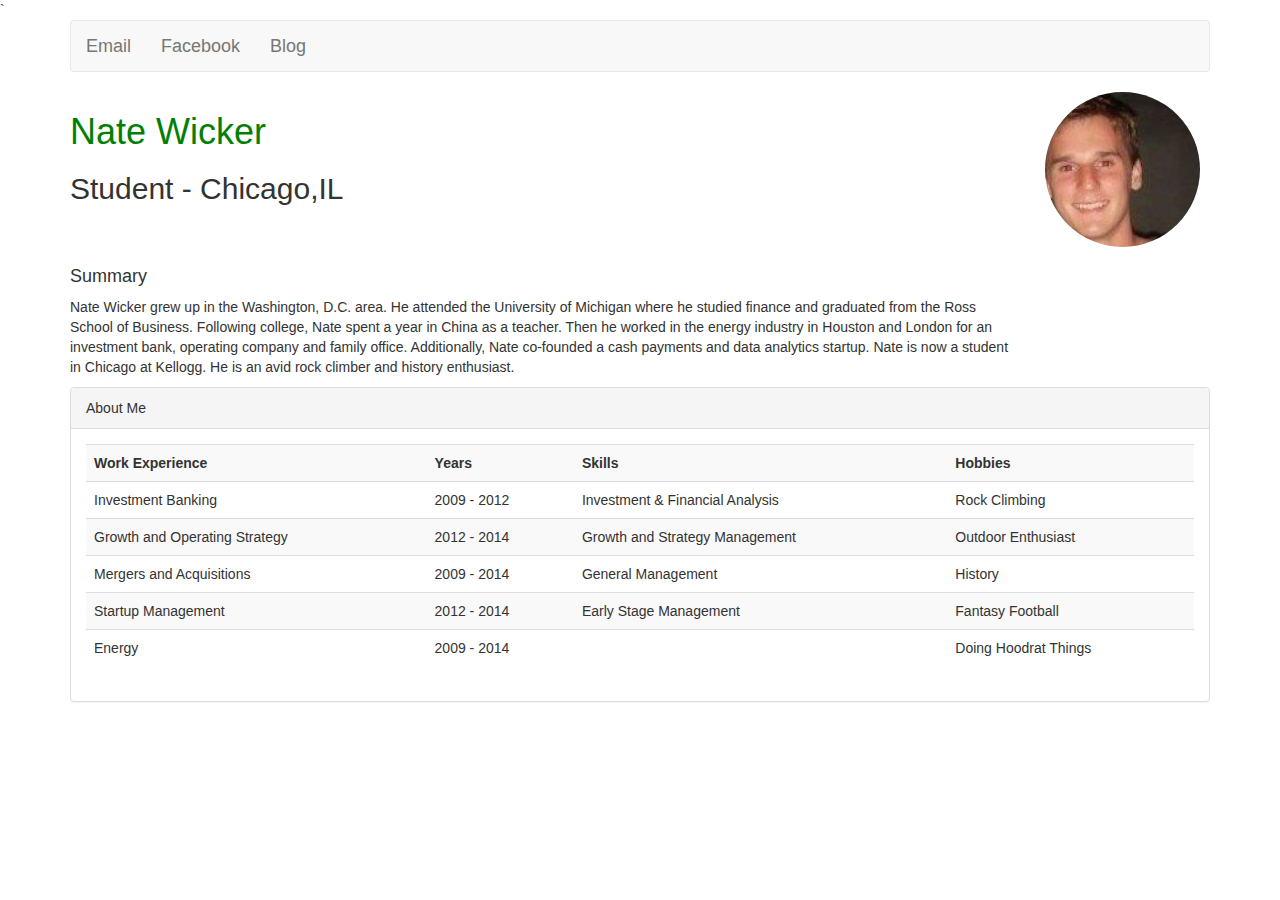
==== index.html @ bd98071f "HW3 #2" ====
<!DOCTYPE html>`
<html>
<head>
  <title>Nate Wicker, Profile</title>
  <meta charset="UTF-8">
  <link rel="stylesheet" href="https://maxcdn.bootstrapcdn.com/bootstrap/3.3.2/css/bootstrap.min.css">
  
</head>

<body>
  <div class="container">
  
  <style type= "text/css">
  h1 { color: green }
  .element { color: orange }  
  </style>    
<!-- Nav Bar Start-->
<nav class="navbar navbar-default">
  
    
    <div class="navbar-header">
      <button type="button" class="navbar-toggle collapsed" data-toggle="collapse" data-target="#bs-example-navbar-collapse-1">
        <span class="sr-only">Toggle navigation</span>
        <span class="icon-bar"></span>
        <span class="icon-bar"></span>
        <span class="icon-bar"></span>
      </button>
      <a class="navbar-brand" href="mailto:n-wicker@kellogg.northwestern.edu">Email</a>
      <a class="navbar-brand" href="http://facebook.com/nathanwicker">Facebook</a>
      <a class="navbar-brand" href="http://nwicker.github.io/Blog.html">Blog</a>  
      
    </div>
        
</nav>



   <div class="row">  
  
    <div class ="col-md-10">

      <h1>Nate Wicker</h1>
      <h2>Student - Chicago,IL </h2>
      
    </div>

    <div class ="col-md-2">
    <p>
      <img src="Nate.jpg" class="img-circle">
    </p>
    
    </div>
  </div>

          
    <section>
      <div class="row">  
      <div class = "col-md-10">

        <h4>Summary</h4>
    
        <p>        
          Nate Wicker grew up in the Washington, D.C. area. He attended the University of Michigan where he studied finance and graduated from the Ross School of Business.  Following college, Nate spent a year in China as a teacher.  Then he worked in the energy industry in Houston and London for an investment bank, operating company and family office.  Additionally, Nate co-founded a cash payments and data analytics startup.  Nate is now a student in Chicago at Kellogg.  He is an avid rock climber and history enthusiast. 
        </p>
        </div>
        </div>
    
    </section>
    
    <section>
    <div class="panel panel-default">
  <!-- Default panel contents -->
  <div class="panel-heading">About Me</div>
  <div class="panel-body">
  
  
    <table class="table table-striped">
      <th>Work Experience</th>
      <th>Years</th>
      <th>Skills</th>
      <th>Hobbies</th>
        <tr>
          <td>Investment Banking</td>
          <td>2009 - 2012</td>
          <td>Investment & Financial Analysis</td>
          <td>Rock Climbing</td>
        </tr>
        <tr>
          <td>Growth and Operating Strategy</td>
          <td>2012 - 2014</td>
          <td>Growth and Strategy Management</td>
          <td>Outdoor Enthusiast</td>
        </tr>
        <tr>
          <td>Mergers and Acquisitions</td>
          <td>2009 - 2014</td>
          <td>General Management</td>
          <td>History</td>
        </tr>
        <tr>
          <td>Startup Management</td>
          <td>2012 - 2014</td>
          <td>Early Stage Management</td>
          <td>Fantasy Football</td>
        </tr>
        <tr>
          <td>Energy</td>
          <td>2009 - 2014</td> 
          <td></td>
          <td>Doing Hoodrat Things</td>
        </tr>
      
    </table>
    </section>

    
      </div>    
    
  </div>
</body>
</html>
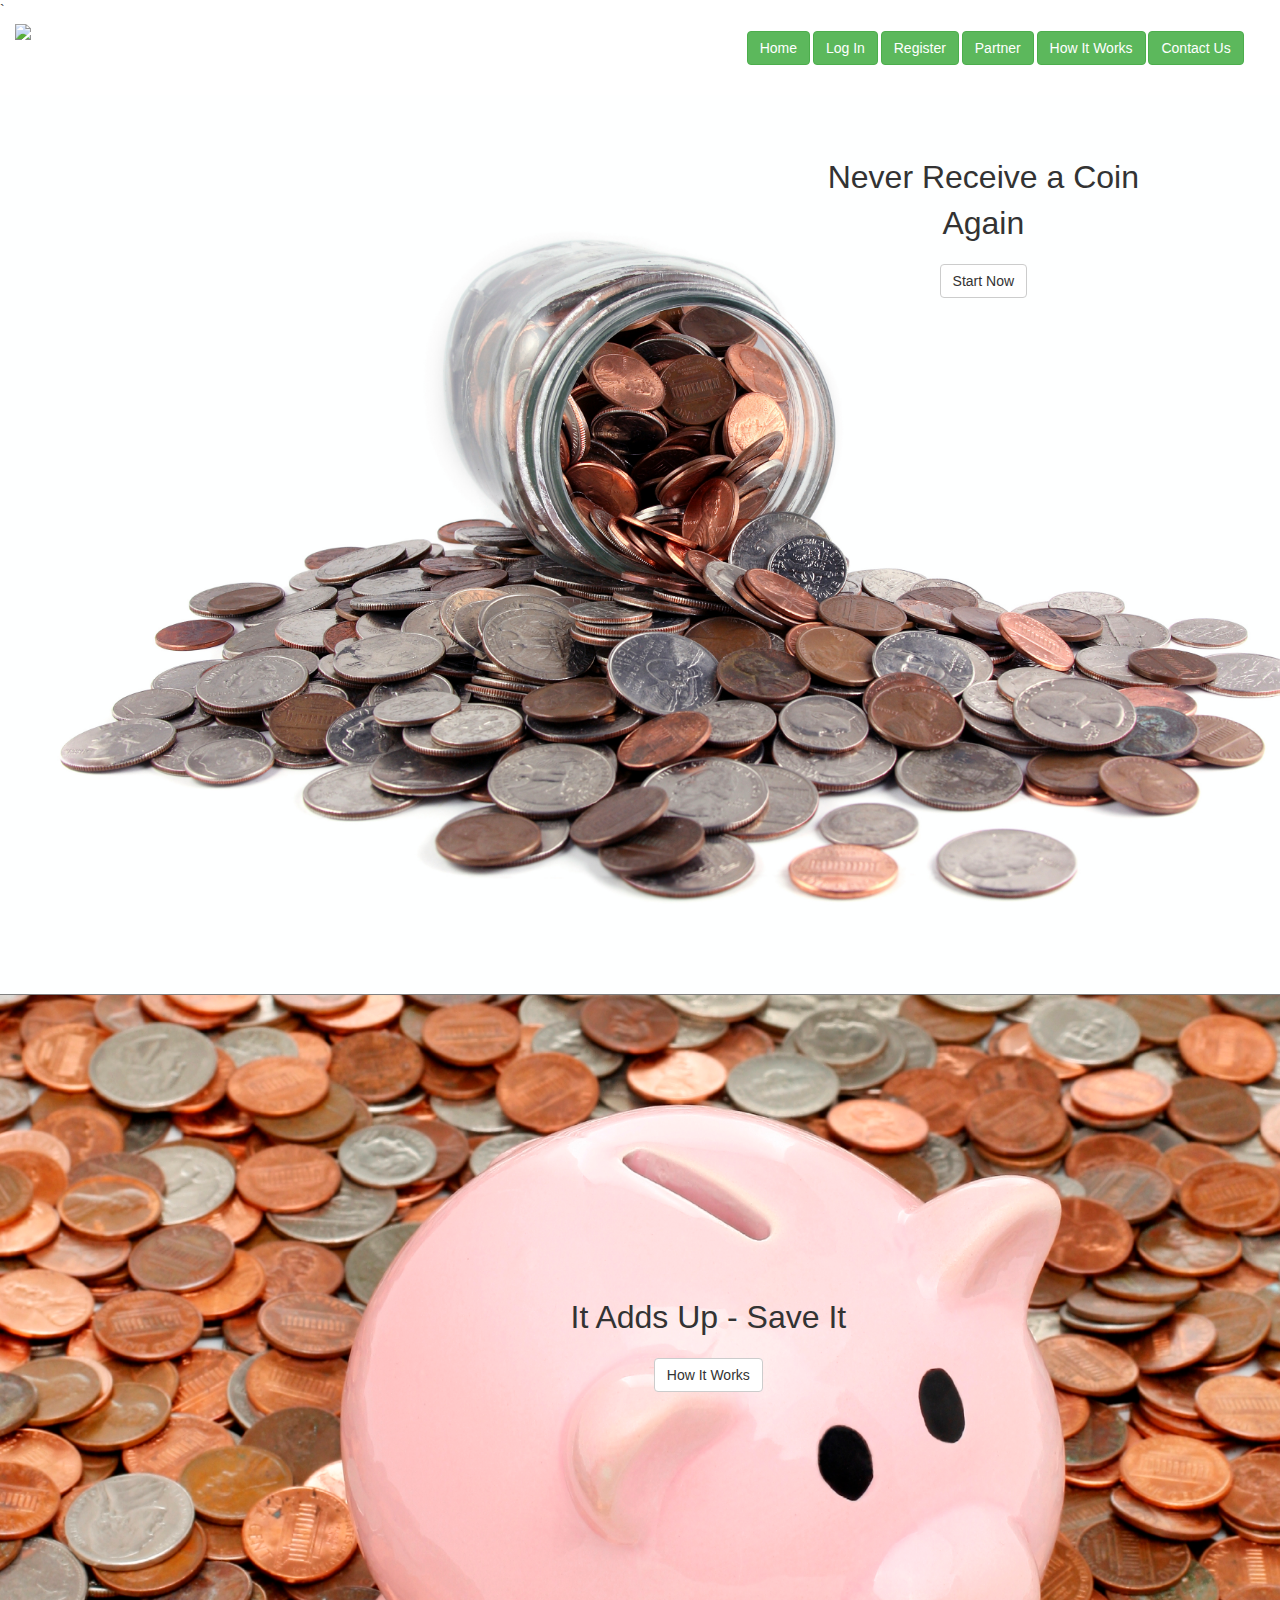
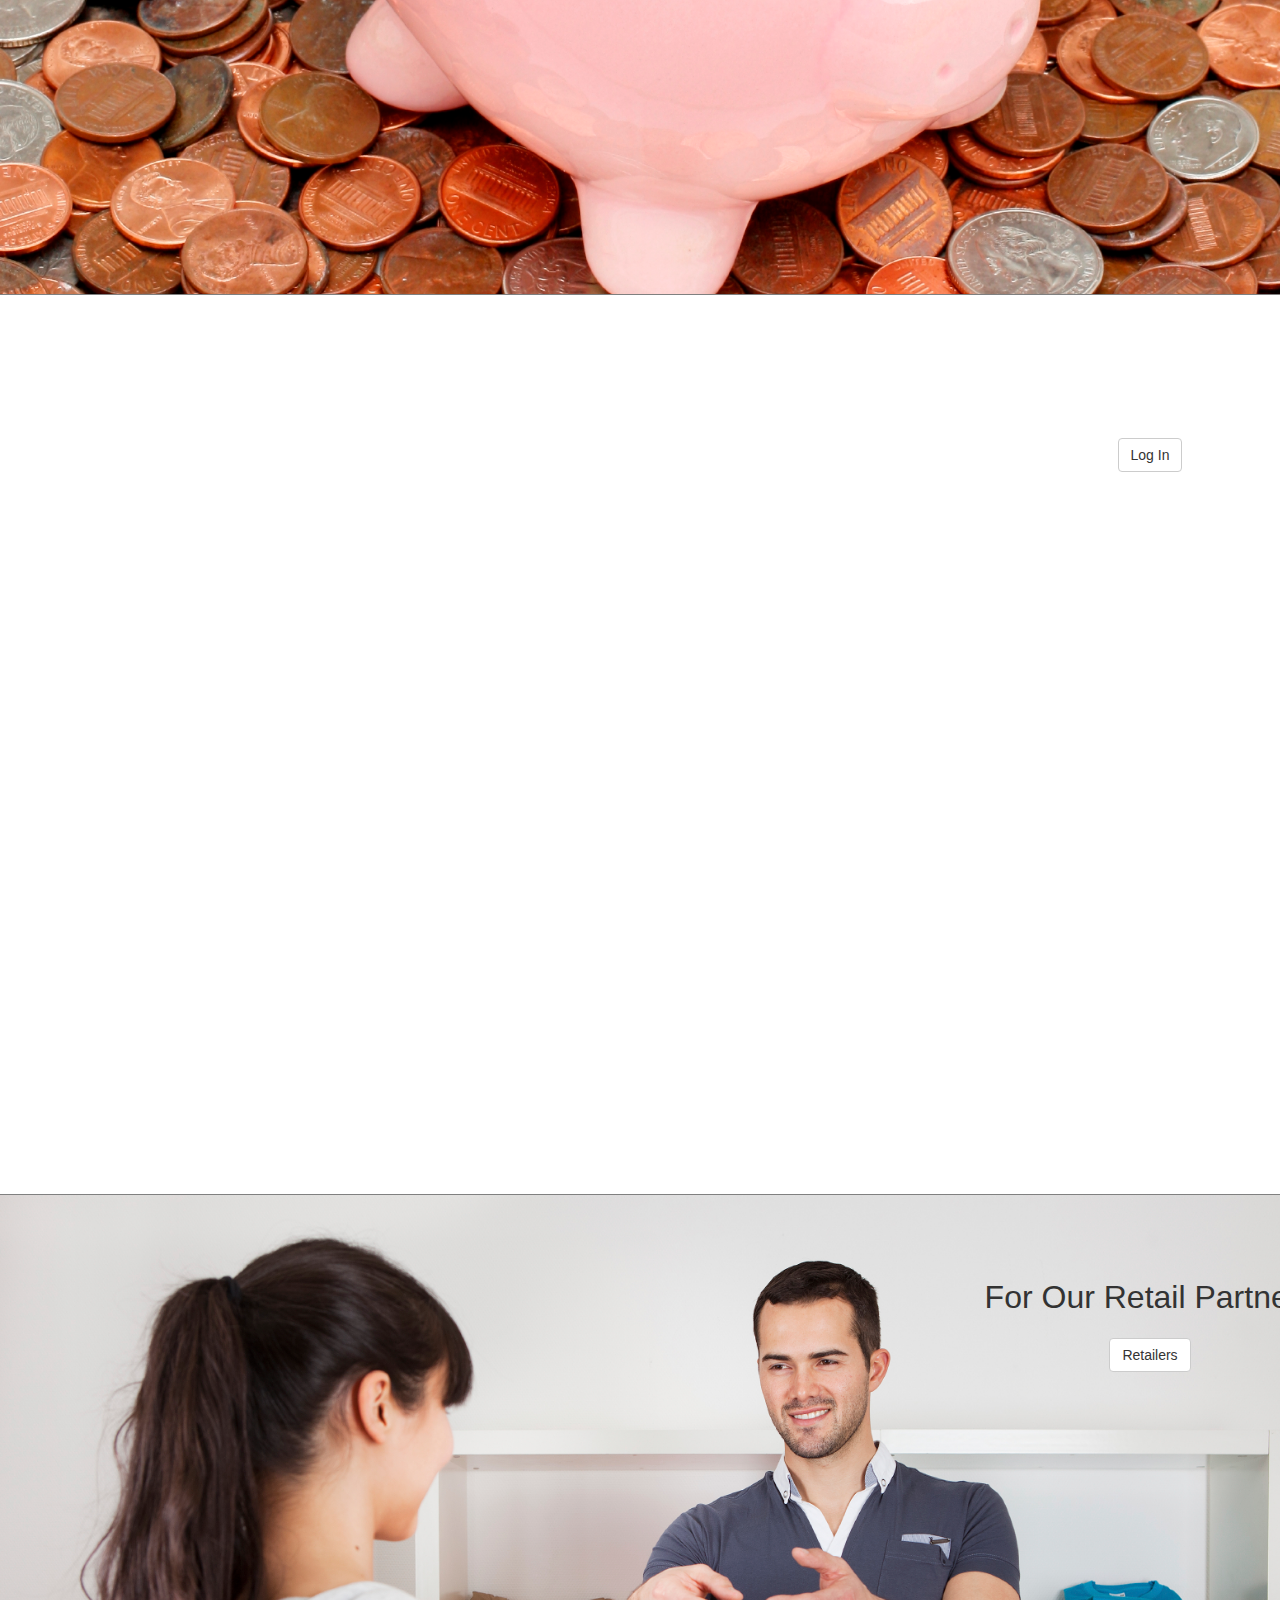
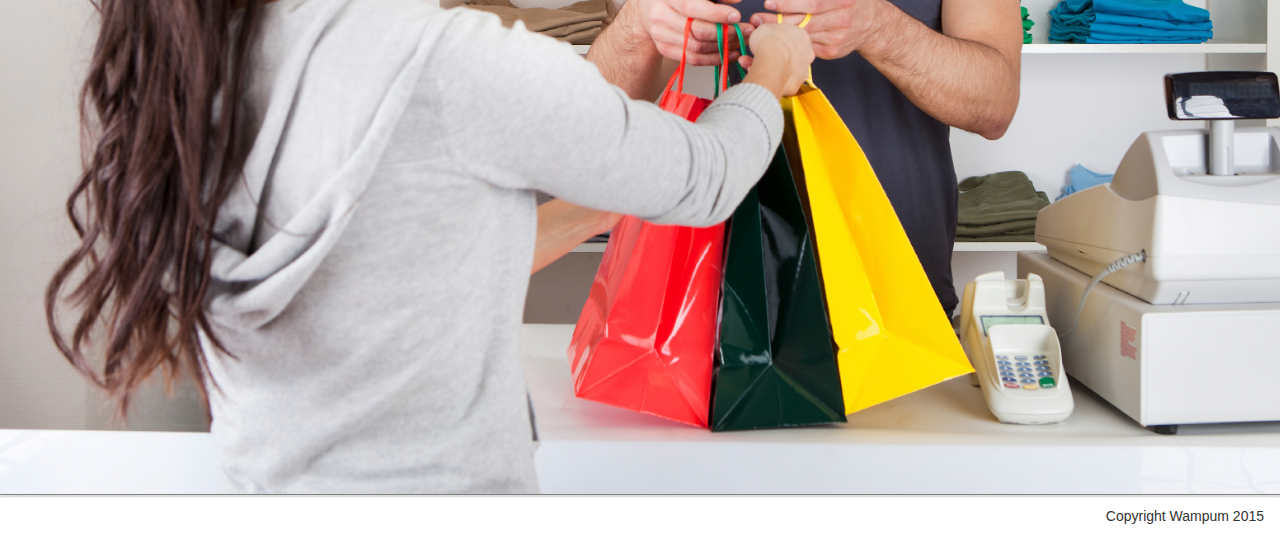
==== commit 6048e27c: "Final Project Update #2" ====
--- a/index.html
+++ b/index.html
@@ -1,20 +1,69 @@
 <!DOCTYPE html>`
+
 <html>
+
 <head>
-  <title>Nate Wicker, Profile</title>
+  
+  <title>WAMPUM</title>
   <meta charset="UTF-8">
+  <link rel="stylesheet" href="index.css">
   <link rel="stylesheet" href="https://maxcdn.bootstrapcdn.com/bootstrap/3.3.2/css/bootstrap.min.css">
+  
   
 </head>
 
 <body>
-  <div class="container">
+
+
+    <section>
+
+    <div class="container-fluid">
+    
+    <div id="wampum">
+    
+      <div class="row">  
   
-  <style type= "text/css">
-  h1 { color: green }
-  .element { color: orange }  
-  </style>    
-<!-- Nav Bar Start-->
+        <div class="col-md-7">
+      
+          <img src="wampum.jpg">
+        
+        </div>
+
+      <p class="text-center">
+        
+        <div class="btn-group" role="group">
+    
+     
+          <center>
+
+              <button class="btn btn-success" href="http://nwicker.github.io/.html">Home</button>   
+       
+              <button class="btn btn-success" href="http://nwicker.github.io/Updating.html">Log In</button>
+      
+              <button class="btn btn-success" href="http://nwicker.github.io/Updating.html">Register</button>
+
+              <button class="btn btn-success" href="http://nwicker.github.io/Updating.html">Partner</button>
+
+              <button class="btn btn-success" href="http://nwicker.github.io/Updating.html">How It Works</button>
+
+              <button class="btn btn-success" href="http://nwicker.github.io/ContactUs.html">Contact Us</button>
+
+          </center>
+        
+        </div>
+      </p>
+      </div>
+      </div>
+      </div>
+  
+    </section>
+
+
+<!-- 
+  <div class="container-fluid">
+  
+  
+Nav Bar Start
 <nav class="navbar navbar-default">
   
     
@@ -25,93 +74,105 @@
         <span class="icon-bar"></span>
         <span class="icon-bar"></span>
       </button>
-      <a class="navbar-brand" href="mailto:n-wicker@kellogg.northwestern.edu">Email</a>
-      <a class="navbar-brand" href="http://facebook.com/nathanwicker">Facebook</a>
-      <a class="navbar-brand" href="http://nwicker.github.io/Blog.html">Blog</a>  
-      
-    </div>
+     </div> 
+       <ul class="nav navbar-nav navbar-right"> 
+        <li><a href="mailto:n-wicker@kellogg.northwestern.edu">Log In</a></li>
+        <li><a href="http://facebook.com/nathanwicker">Support</a></li>
+        <li><a href="http://nwicker.github.io/Blog.html">About US</a></li>
+      </ul>
+    
         
 </nav>
+</div>
+-->
 
+<Section>
 
+<jumbotron>
+<div id="coinjar">
+<div class="container-fluid">
+<div class="row">
+<div class="col-md-10 text-center">
+<div id="never">
 
-   <div class="row">  
+<p>Never Receive a Coin Again</p>
+
+<div class="col-md-12 text-center">
+<button class="btn btn-default" href="http://nwicker.github.io/Updating.html">Start Now</button>
+</div>
+</div>
+</div>
+</div>
+</div>
+</div>
+</jumbotron>
+</Section>
+
+<Section>
+
+<jumbotron>
+<div id="piggy">
+<div class="container-fluid">
+<div class="row">
+<div class="col-md-10 text-center">
+<div id="save">
+<p>It Adds Up - Save It</p>
+<button class="btn btn-default" href="http://nwicker.github.io/Updating.html">How It Works</button>
+</div>
+</div>
+</div>
+</div>
+</div>
+</jumbotron>
+</Section>
+
+<Section>
+
+<jumbotron>
+<div id="pocket">
+<div class="container-fluid">
+<div class="row">
+<div class="col-md-12 text-center">
+<div id="member">
+<p>Already A Member?</p>
+<button class="btn btn-default" href="http://nwicker.github.io/Updating.html">Log In</button>
+</div>
+</div>
+</div>
+</div>
+</div>
+</jumbotron>
+</Section>
+
+<Section>
+
+<jumbotron>
+<div id="retailers">
+<div class="container-fluid">
+<div class="row">
+<div class="col-md-12 text-center">
+<div id="partners">
+<p>For Our Retail Partners</p>
+<button class="btn btn-default" href="http://nwicker.github.io/Updating.html">Retailers</button>
+</div>
+</div>
+</div>
+</div>
+</div>
+</jumbotron>
+</Section>
+
+   
   
-    <div class ="col-md-10">
+    <section>
 
-      <h1>Nate Wicker</h1>
-      <h2>Student - Chicago,IL </h2>
-      
-    </div>
+    <div class="panel panel-default">
+  <div id="copyright">
+  <div class="panel-heading">Copyright Wampum 2015</div>
+</div>
+</div>
+</section>
 
-    <div class ="col-md-2">
-    <p>
-      <img src="Nate.jpg" class="img-circle">
-    </p>
-    
-    </div>
-  </div>
-
-          
-    <section>
-      <div class="row">  
-      <div class = "col-md-10">
-
-        <h4>Summary</h4>
-    
-        <p>        
-          Nate Wicker grew up in the Washington, D.C. area. He attended the University of Michigan where he studied finance and graduated from the Ross School of Business.  Following college, Nate spent a year in China as a teacher.  Then he worked in the energy industry in Houston and London for an investment bank, operating company and family office.  Additionally, Nate co-founded a cash payments and data analytics startup.  Nate is now a student in Chicago at Kellogg.  He is an avid rock climber and history enthusiast. 
-        </p>
-        </div>
-        </div>
-    
-    </section>
-    
-    <section>
-    <div class="panel panel-default">
-  <!-- Default panel contents -->
-  <div class="panel-heading">About Me</div>
-  <div class="panel-body">
-  
-  
-    <table class="table table-striped">
-      <th>Work Experience</th>
-      <th>Years</th>
-      <th>Skills</th>
-      <th>Hobbies</th>
-        <tr>
-          <td>Investment Banking</td>
-          <td>2009 - 2012</td>
-          <td>Investment & Financial Analysis</td>
-          <td>Rock Climbing</td>
-        </tr>
-        <tr>
-          <td>Growth and Operating Strategy</td>
-          <td>2012 - 2014</td>
-          <td>Growth and Strategy Management</td>
-          <td>Outdoor Enthusiast</td>
-        </tr>
-        <tr>
-          <td>Mergers and Acquisitions</td>
-          <td>2009 - 2014</td>
-          <td>General Management</td>
-          <td>History</td>
-        </tr>
-        <tr>
-          <td>Startup Management</td>
-          <td>2012 - 2014</td>
-          <td>Early Stage Management</td>
-          <td>Fantasy Football</td>
-        </tr>
-        <tr>
-          <td>Energy</td>
-          <td>2009 - 2014</td> 
-          <td></td>
-          <td>Doing Hoodrat Things</td>
-        </tr>
-      
-    </table>
-    </section>
 
     
       </div>    
--- a/index.css
+++ b/index.css
@@ -0,0 +1,113 @@
+#wampum {
+  padding-bottom: 20px;
+  margin-top: 1px;
+  }
+
+#pocket {
+  background-image: url(pocket.jpg);
+  background-size: cover;
+  background-position: center center;
+  width: 1400px;
+  height: 900px;
+  border-bottom: 1px solid gray;
+ }
+ #coinjar {
+  background-image: url(coinjar.jpg);
+  background-size: cover;
+  background-position: center center;
+  width: 1400px;
+  height: 900px;
+  border-bottom: 1px solid gray;
+ }
+
+ #never {
+  font-family: century gothic, sans-serif;
+  font-size: 32px;
+  margin-top: 60px;
+  margin-left: 800px;
+ }
+ #piggy {
+  background-image: url(piggy.jpg);
+  background-size: cover;
+  background-position: center center;
+  width: 1400px;
+  height: 900px;
+  border-bottom: 1px solid gray;
+ }
+ #save {
+  font-family: century gothic, sans-serif;
+  font-size: 32px;
+  margin-top: 300px;
+  margin-left: 250px;
+}
+#member {
+  font-family: century gothic, sans-serif;
+  font-size: 32px;
+  margin-top: 80px;
+  margin-left: 900px;
+  color: white;
+}
+ #retailers {
+  background-image: url(retailers.jpg);
+  background-size: cover;
+  background-position: center center;
+  width: 1400px;
+  height: 900px;
+  border-bottom: 1px solid gray;
+}
+#partners {
+  font-family: century gothic, sans-serif;
+  font-size: 32px;
+  margin-top: 80px;
+  margin-left: 900px;
+}
+#copyright {
+  float: right; 
+}
+
+#couch {
+  background-image: url(couch.jpg);
+  background-size: cover;
+  background-position: center center;
+  width: 1400px;
+  height: 900px;
+  border-bottom: 1px solid gray;
+ }
+
+ #contact {
+  font-family: century gothic, sans-serif;
+  font-size: 32px;
+  margin-top: 80px;
+  margin-left: 800px;
+  color: white;
+}
+
+#response {
+  font-family: century gothic, sans-serif;
+  font-size: 14px;
+  color: black;
+  margin-top: 20px;
+  margin-bottown: 20px;
+}
+
+#email {
+  margin-top: 50px;
+  margin-bottown: 20px;
+}
+
+#checkback {
+  background-image: url(checkback.jpg);
+  background-size: cover;
+  background-position: center center;
+  height: 1100px;
+
+}
+ #jeez {
+  font-family: century gothic, sans-serif;
+  font-size: 48px;
+  margin-top: 160px;
+  margin-left: 900px;
+  color: black;
+  float: left;
+  line-height: 100px;
+}
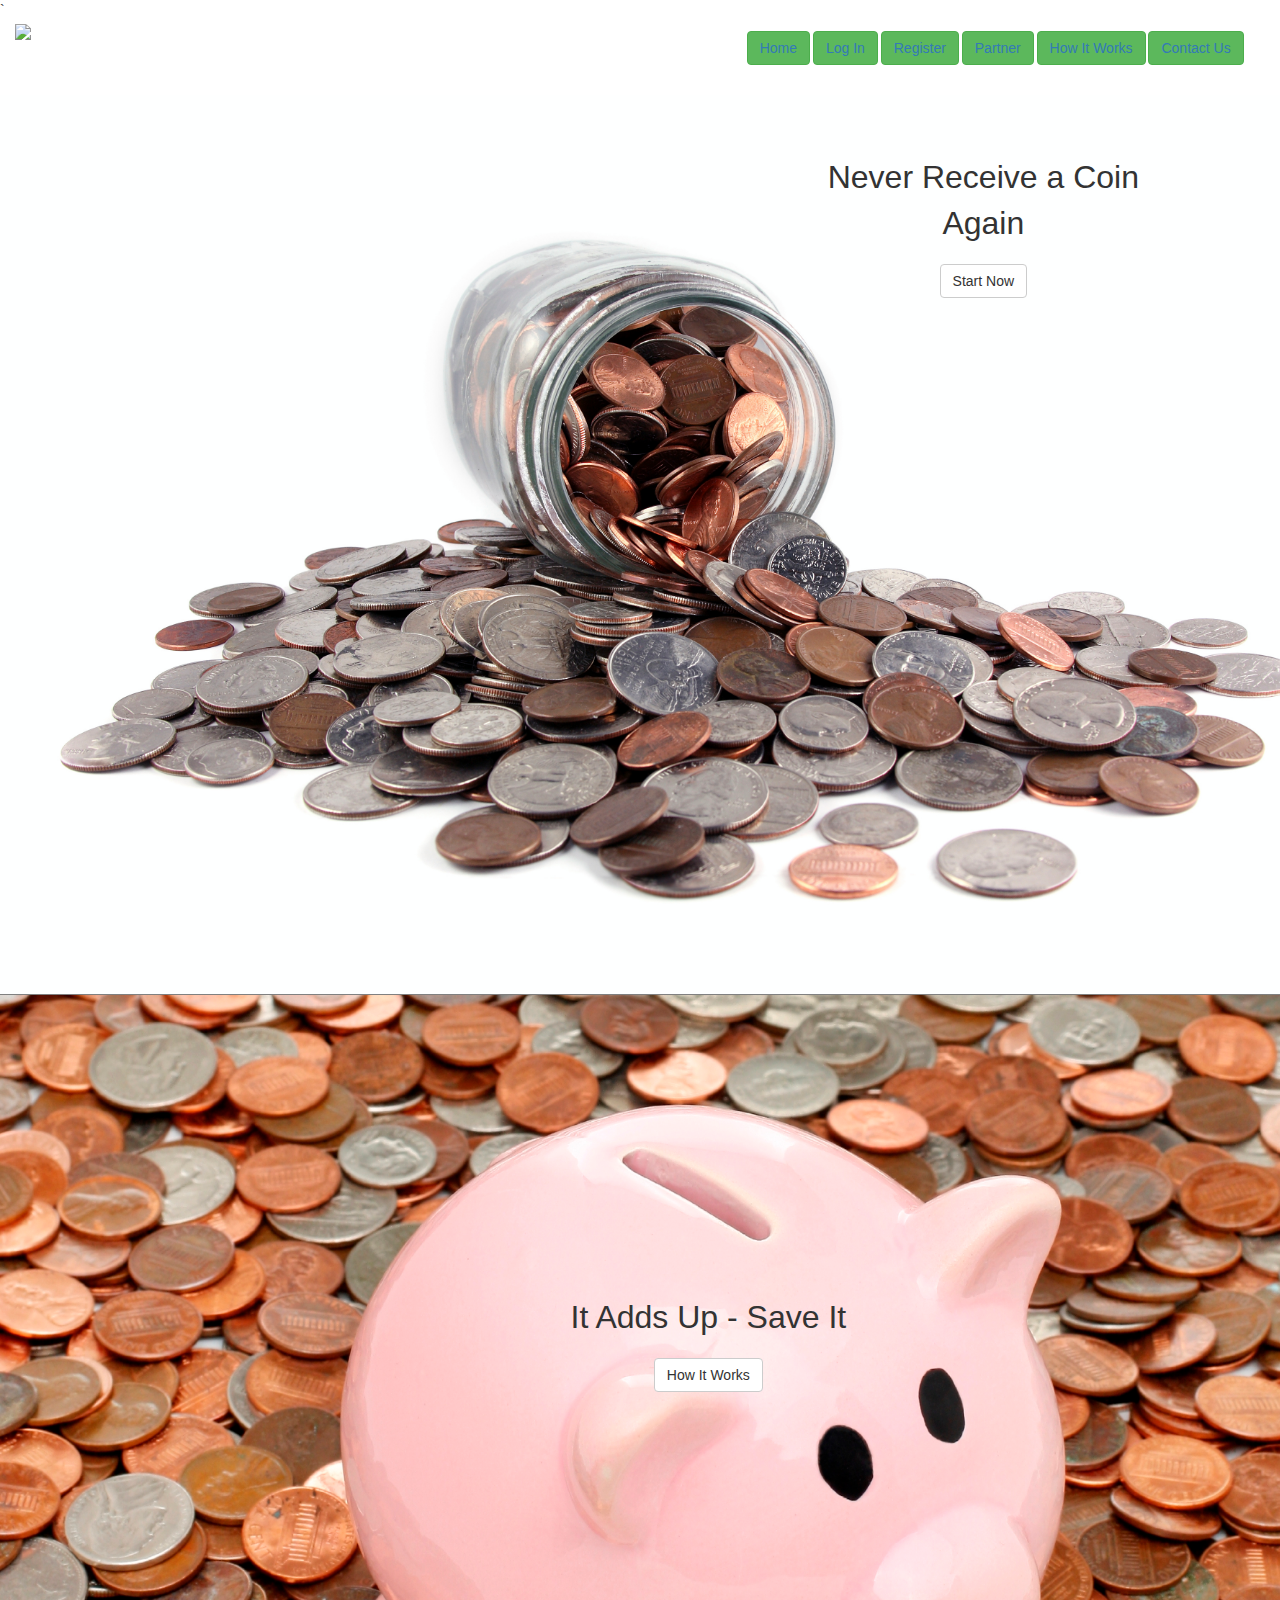
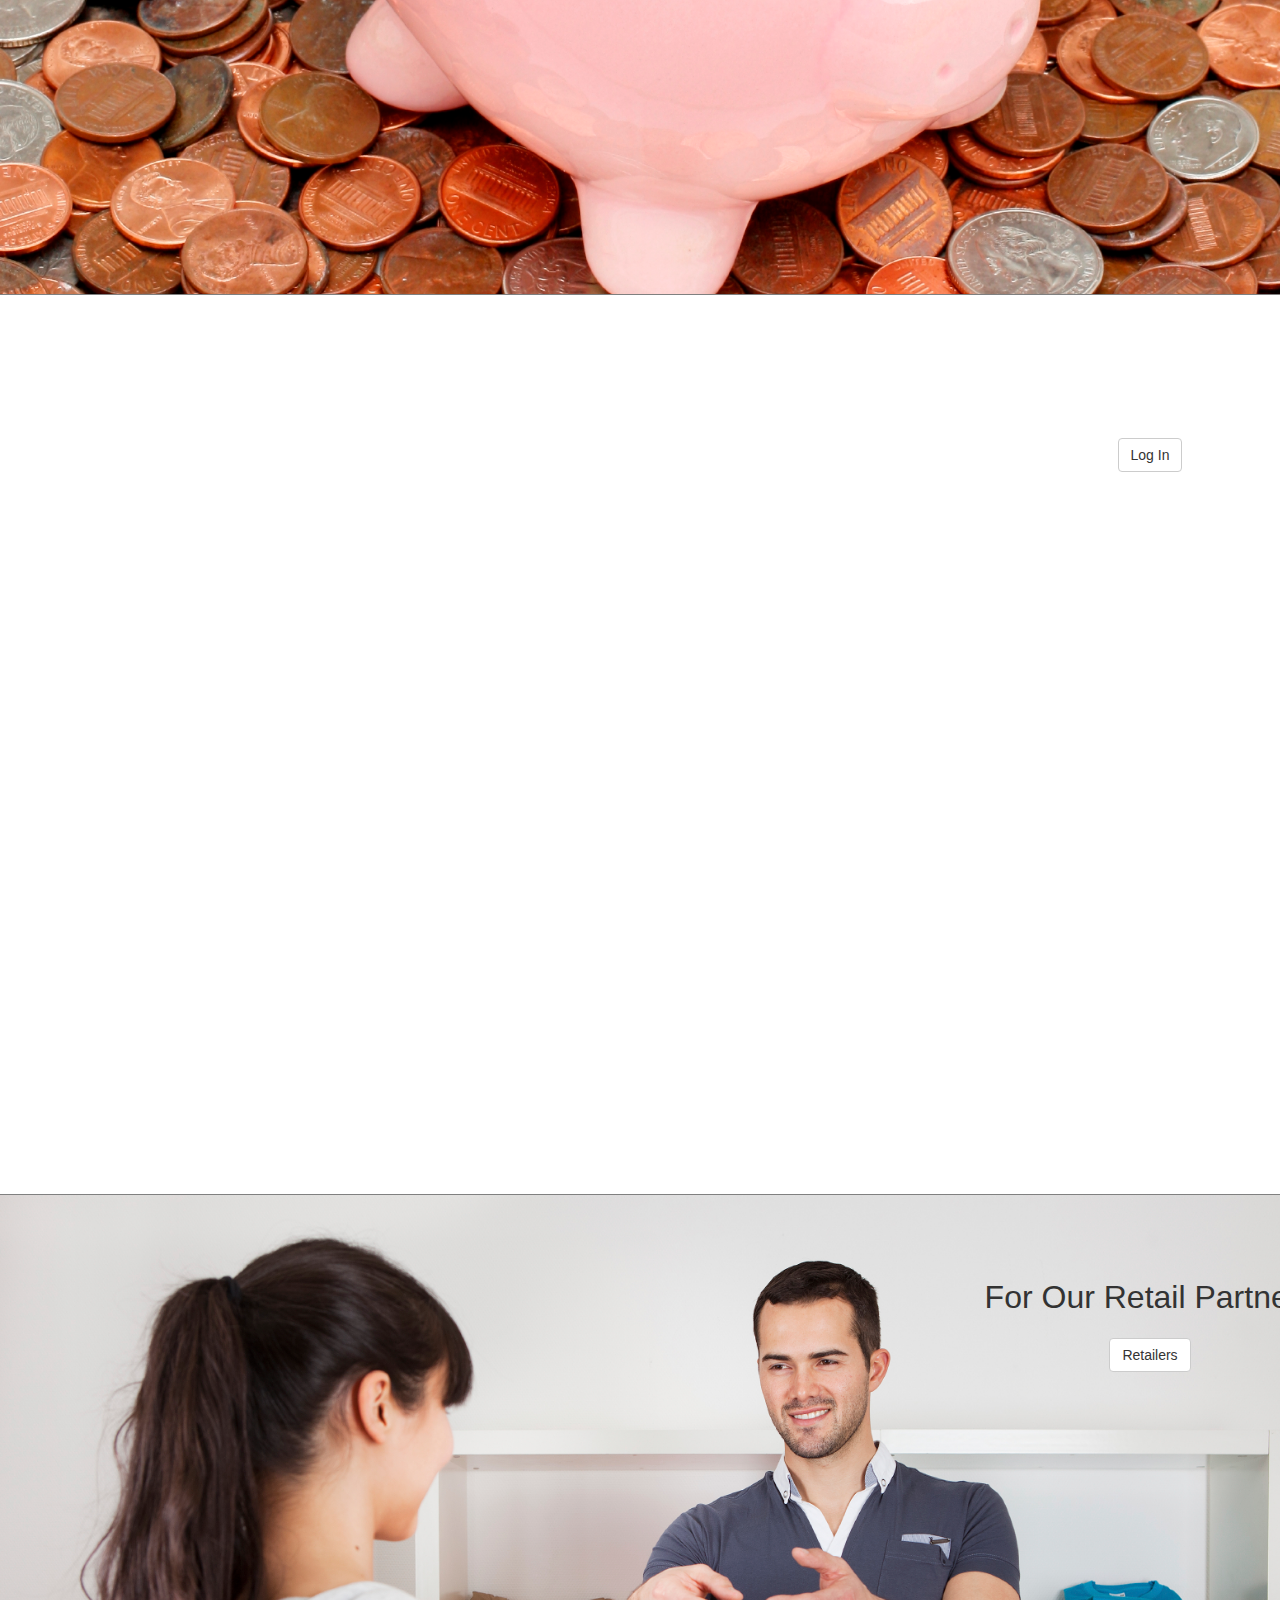
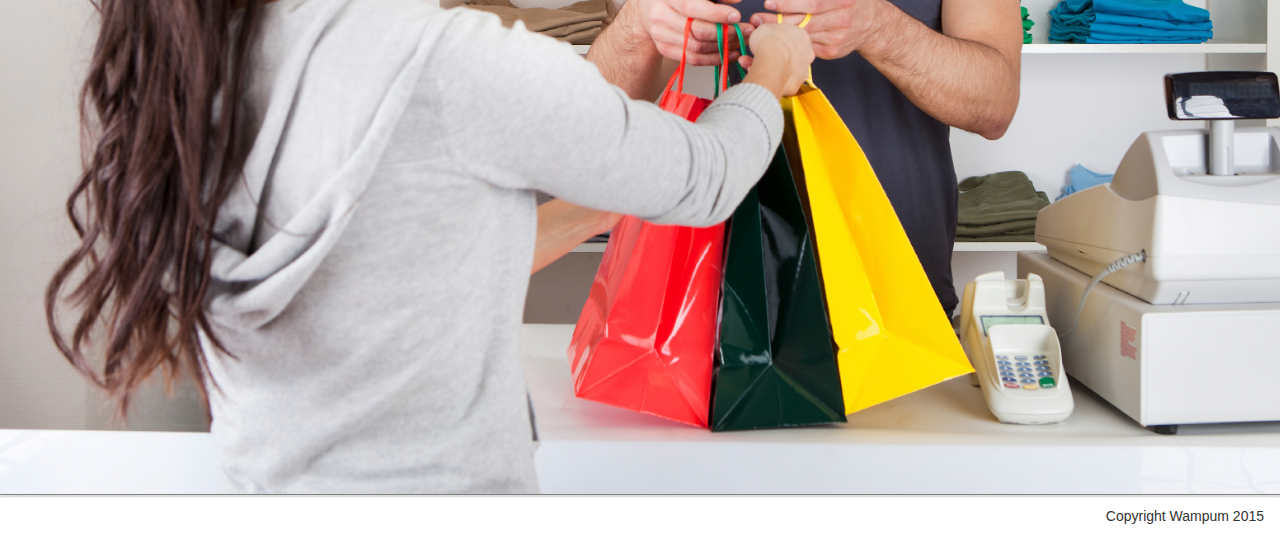
==== commit b1be1e17: "Final Project Update #3" ====
--- a/index.html
+++ b/index.html
@@ -36,17 +36,17 @@
      
           <center>
 
-              <button class="btn btn-success" href="http://nwicker.github.io/.html">Home</button>   
+              <button class="btn btn-success"><a href="http://nwicker.github.io/.html">Home</a></button>   
        
-              <button class="btn btn-success" href="http://nwicker.github.io/Updating.html">Log In</button>
+              <button class="btn btn-success"><a href="http://nwicker.github.io/Updating.html">Log In</a></button>
       
-              <button class="btn btn-success" href="http://nwicker.github.io/Updating.html">Register</button>
+              <button class="btn btn-success"><a href="http://nwicker.github.io/Updating.html">Register</a></button>
 
-              <button class="btn btn-success" href="http://nwicker.github.io/Updating.html">Partner</button>
+              <button class="btn btn-success"><a href="http://nwicker.github.io/Updating.html">Partner</a></button>
 
-              <button class="btn btn-success" href="http://nwicker.github.io/Updating.html">How It Works</button>
+              <button class="btn btn-success"><a href="http://nwicker.github.io/Updating.html">How It Works</a></button>
 
-              <button class="btn btn-success" href="http://nwicker.github.io/ContactUs.html">Contact Us</button>
+              <button class="btn btn-success"><a href="http://nwicker.github.io/ContactUs.html">Contact Us</a></button>
 
           </center>
         
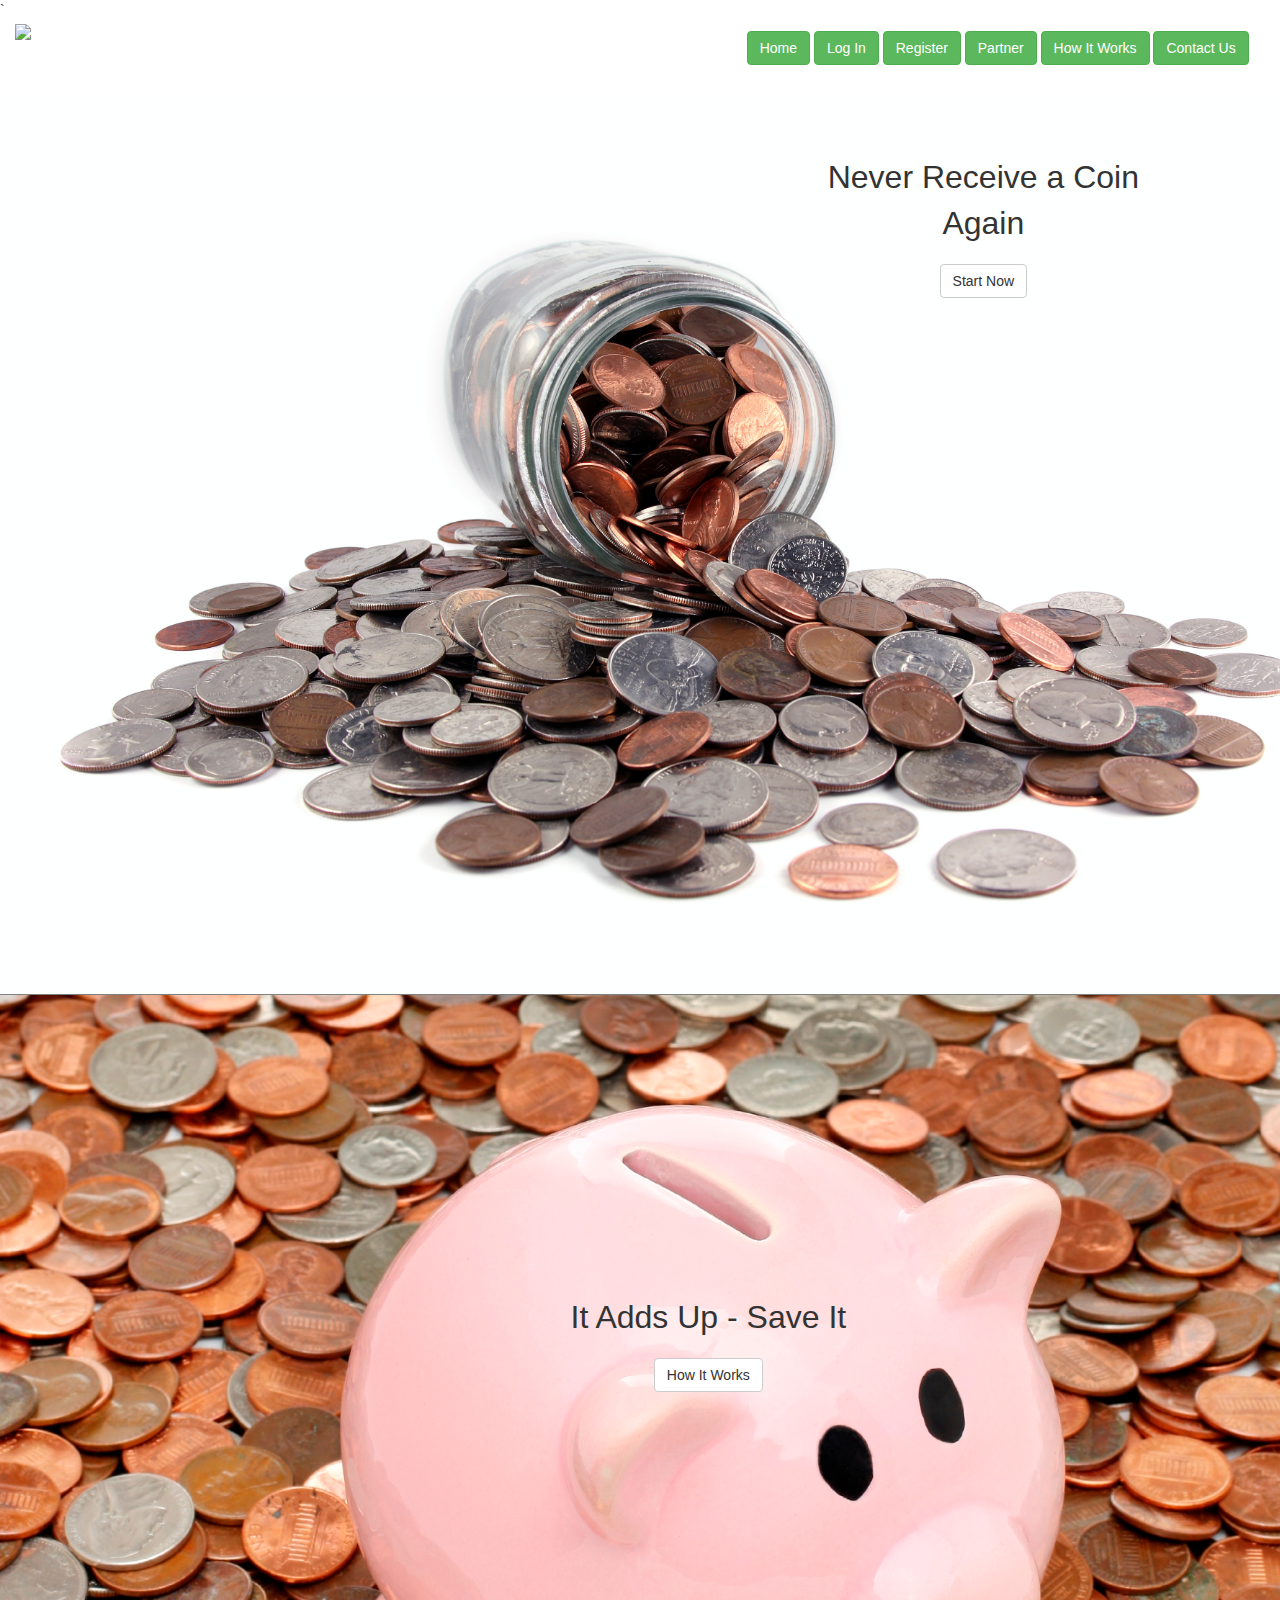
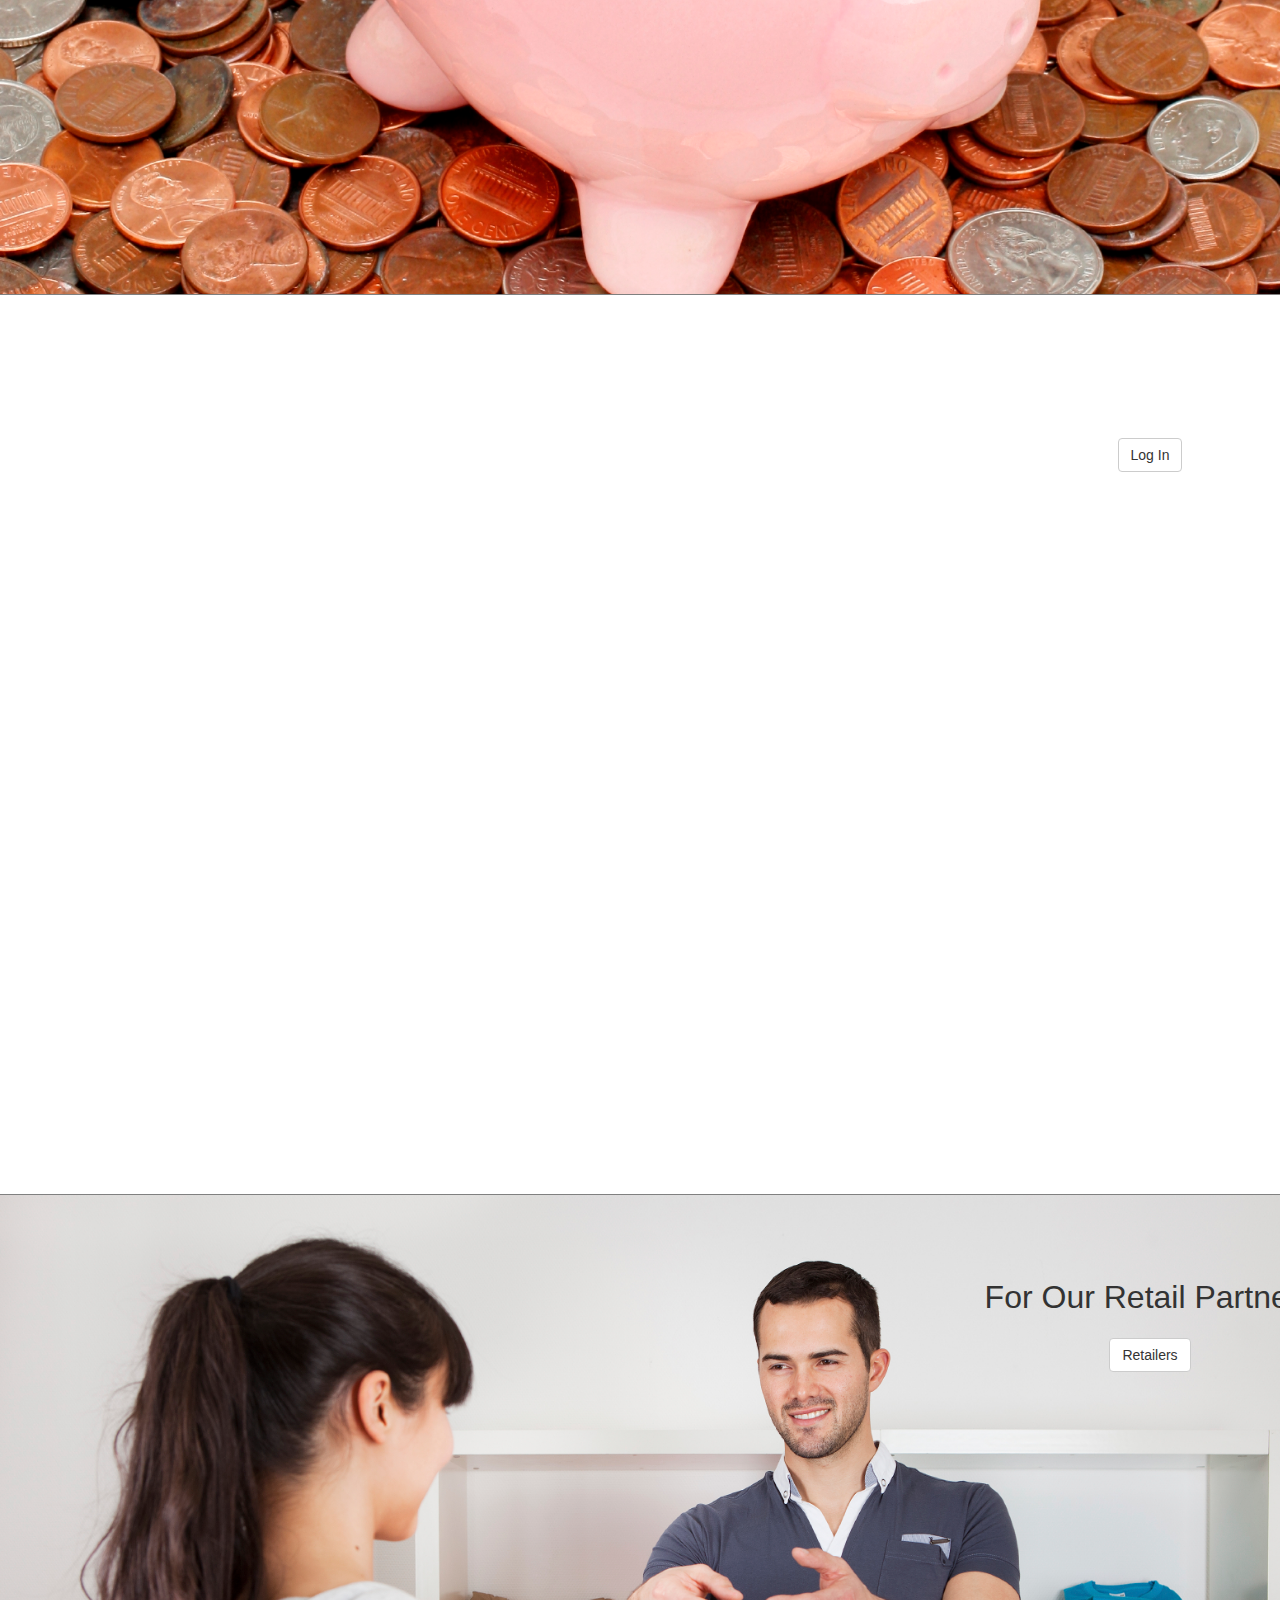
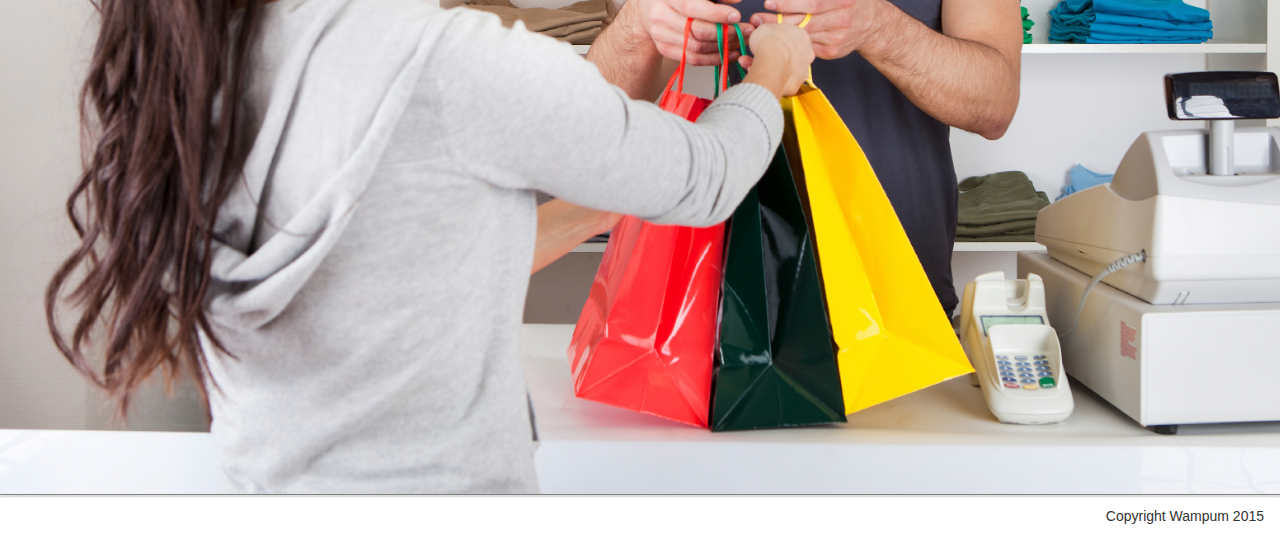
==== commit 5324cbf8: "Final Update #5" ====
--- a/index.html
+++ b/index.html
@@ -36,17 +36,17 @@
      
           <center>
 
-              <button class="btn btn-success"><a href="http://nwicker.github.io/.html">Home</a></button>   
+              <a href="http://nwicker.github.io"><button class="btn btn-success">Home</button></a>   
        
-              <button class="btn btn-success"><a href="http://nwicker.github.io/Updating.html">Log In</a></button>
+              <a href="http://nwicker.github.io/Updating.html"><button class="btn btn-success">Log In</button></a>
       
-              <button class="btn btn-success"><a href="http://nwicker.github.io/Updating.html">Register</a></button>
+              <a href="http://nwicker.github.io/Updating.html"><button class="btn btn-success">Register</button></a>
 
-              <button class="btn btn-success"><a href="http://nwicker.github.io/Updating.html">Partner</a></button>
+              <a href="http://nwicker.github.io/Updating.html"><button class="btn btn-success">Partner</button></a>
 
-              <button class="btn btn-success"><a href="http://nwicker.github.io/Updating.html">How It Works</a></button>
+              <a href="http://nwicker.github.io/Updating.html"><button class="btn btn-success">How It Works</button></a>
 
-              <button class="btn btn-success"><a href="http://nwicker.github.io/ContactUs.html">Contact Us</a></button>
+              <a href="http://nwicker.github.io/ContactUs.html"><button class="btn btn-success">Contact Us</button></a>
 
           </center>
         
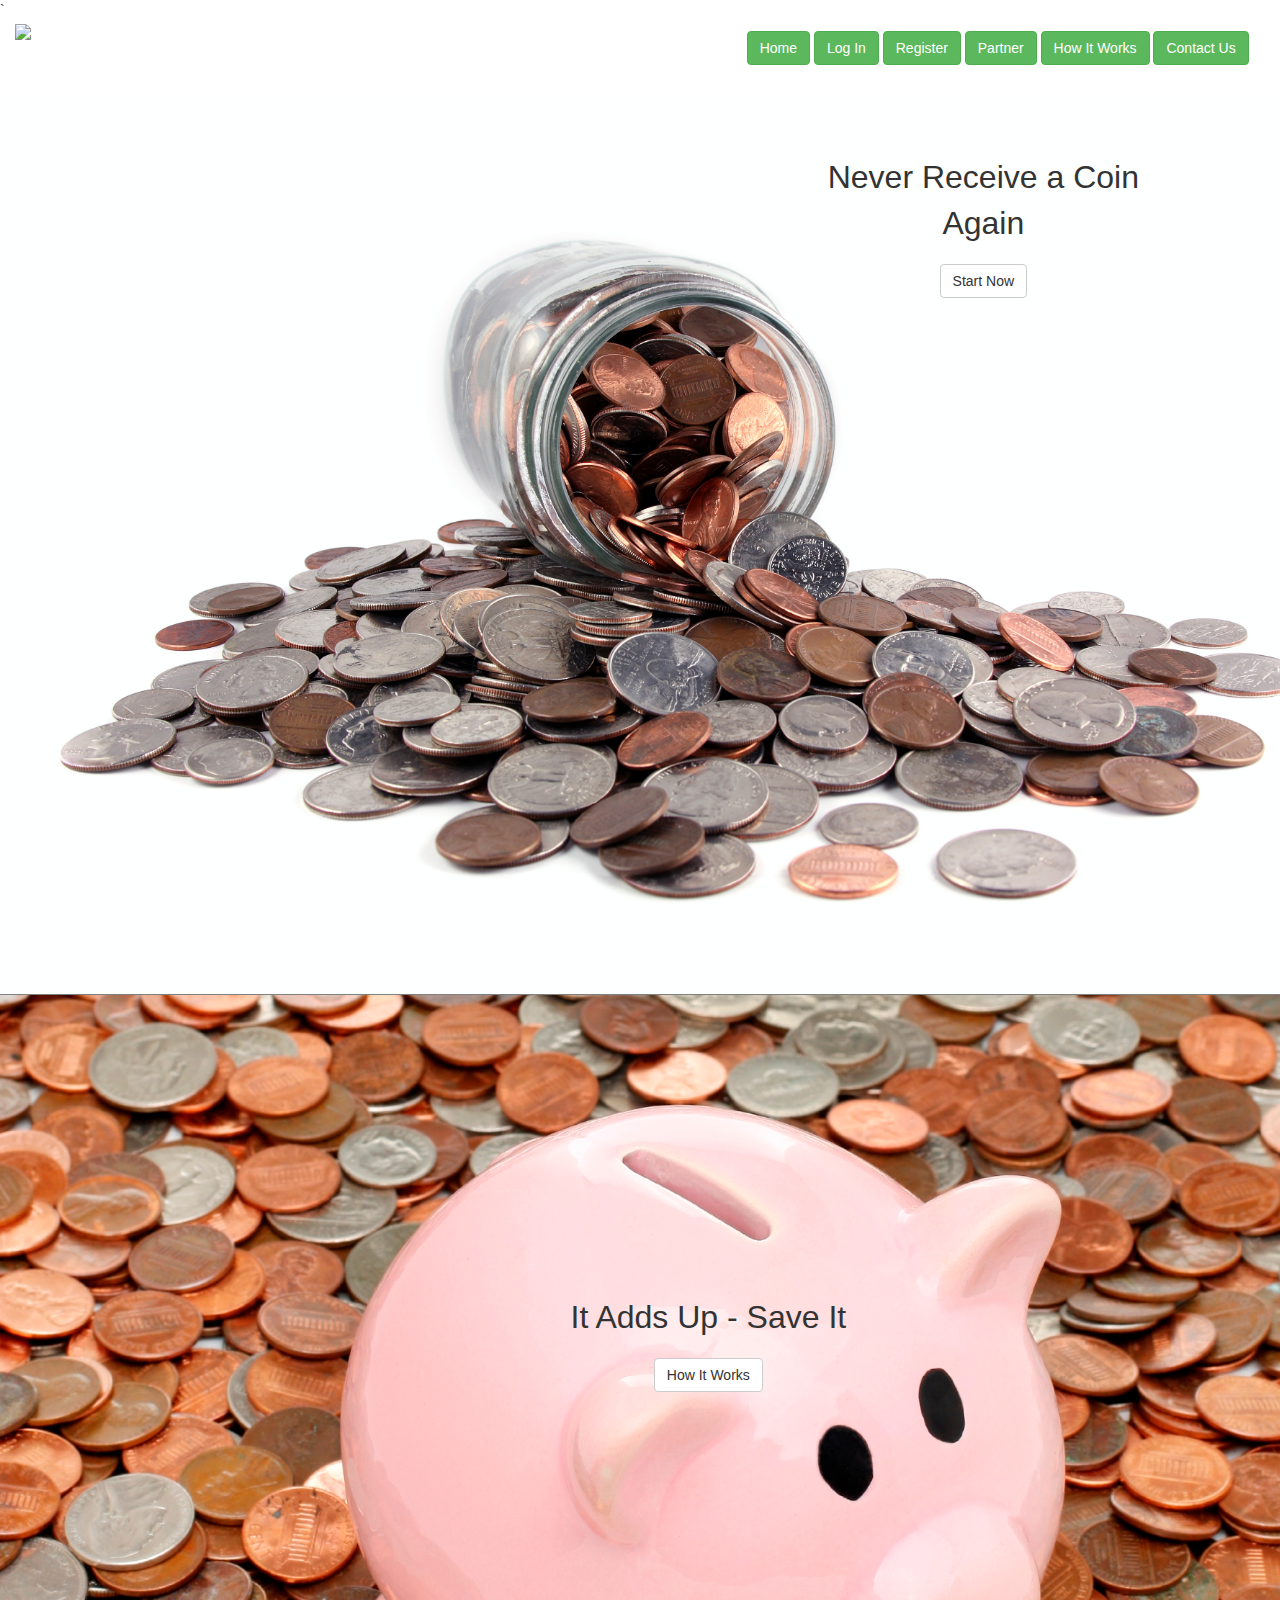
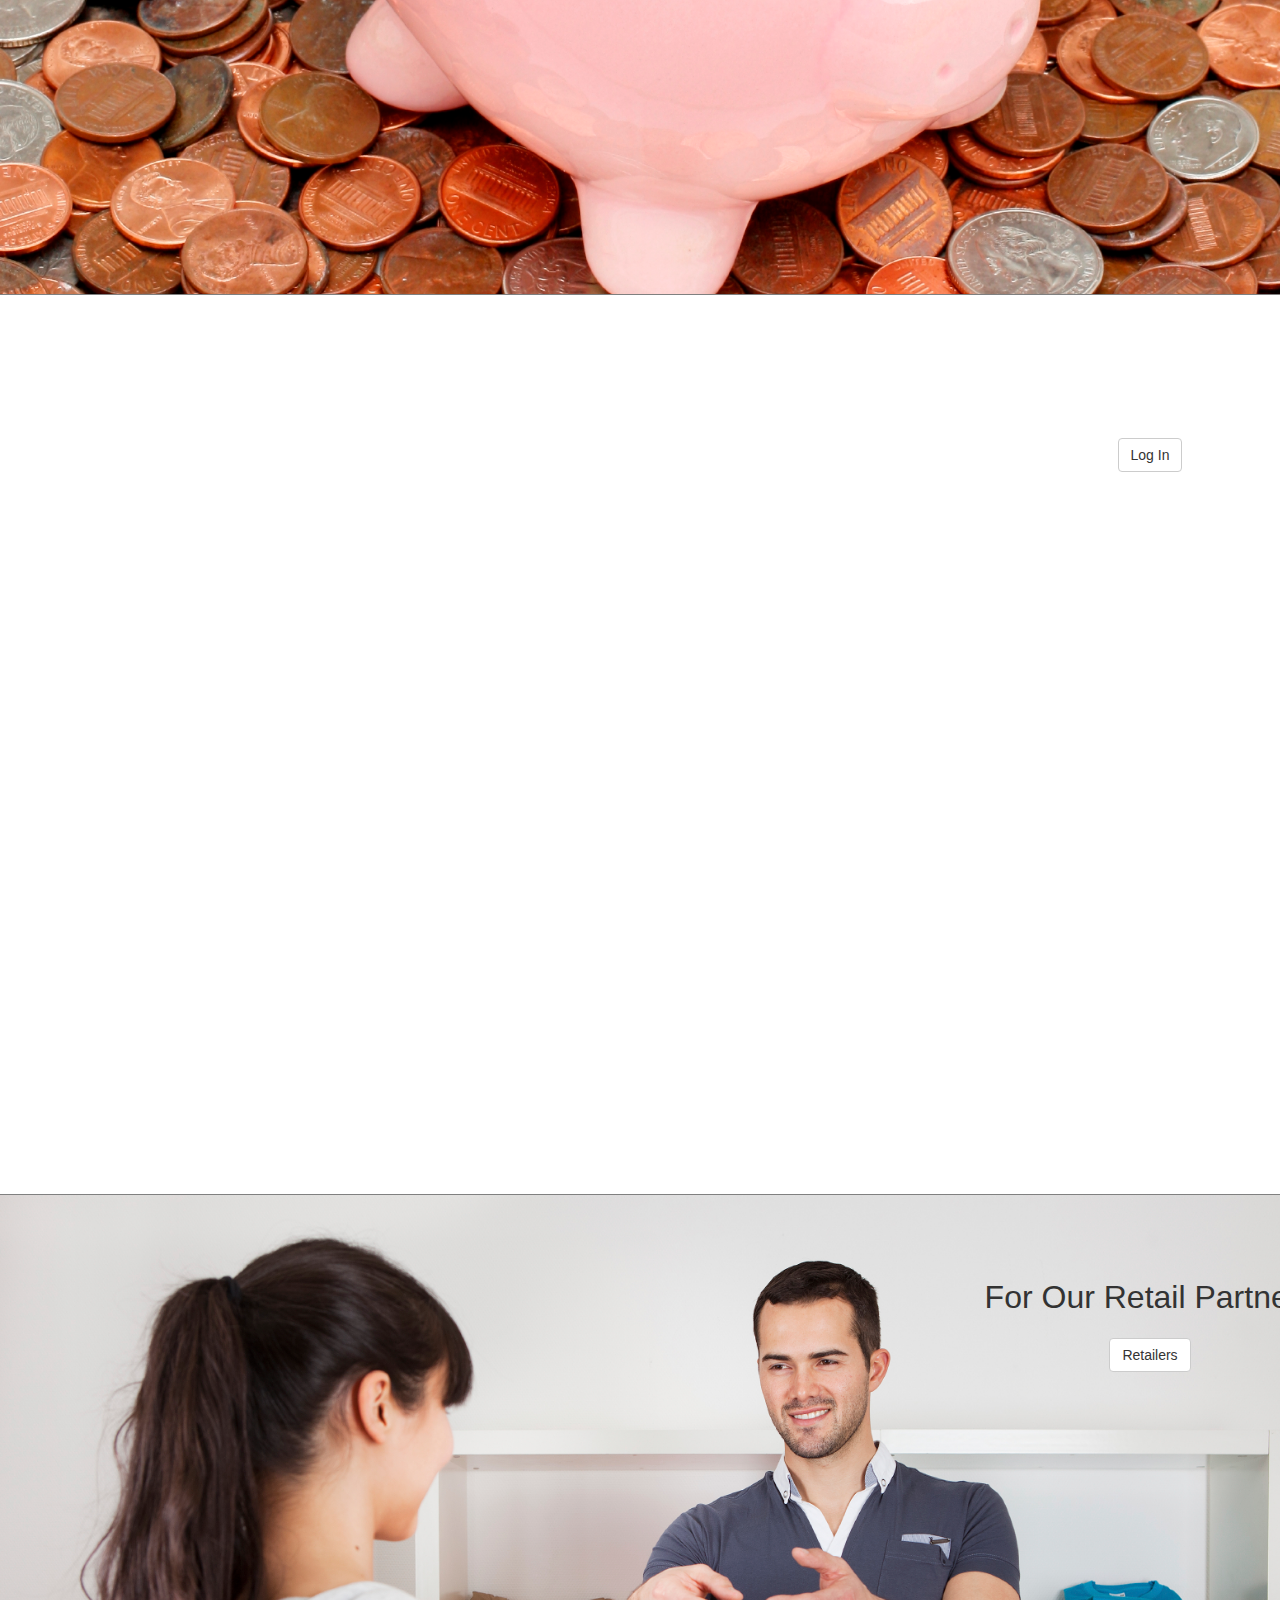
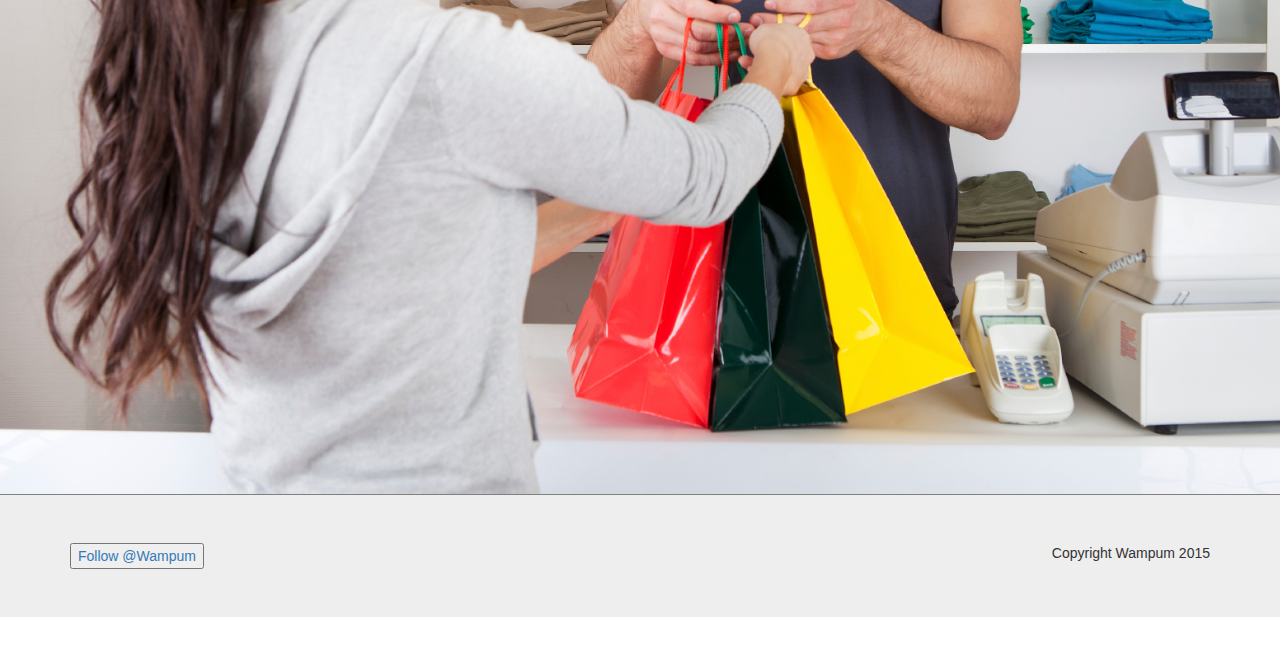
==== commit df911cd6: "Update for Final" ====
--- a/index.html
+++ b/index.html
@@ -8,7 +8,7 @@
   <meta charset="UTF-8">
   <link rel="stylesheet" href="index.css">
   <link rel="stylesheet" href="https://maxcdn.bootstrapcdn.com/bootstrap/3.3.2/css/bootstrap.min.css">
-  
+
   
 </head>
 
@@ -98,7 +98,7 @@
 <p>Never Receive a Coin Again</p>
 
 <div class="col-md-12 text-center">
-<button class="btn btn-default" href="http://nwicker.github.io/Updating.html">Start Now</button>
+<a href="http://nwicker.github.io/Updating.html"><button class="btn btn-default">Start Now</button></a>
 </div>
 </div>
 </div>
@@ -117,7 +117,7 @@
 <div class="col-md-10 text-center">
 <div id="save">
 <p>It Adds Up - Save It</p>
-<button class="btn btn-default" href="http://nwicker.github.io/Updating.html">How It Works</button>
+<a href="http://nwicker.github.io/Updating.html"><button class="btn btn-default">How It Works</button></a>
 </div>
 </div>
 </div>
@@ -135,7 +135,7 @@
 <div class="col-md-12 text-center">
 <div id="member">
 <p>Already A Member?</p>
-<button class="btn btn-default" href="http://nwicker.github.io/Updating.html">Log In</button>
+<a href="http://nwicker.github.io/Updating.html"><button class="btn btn-default">Log In</button></a>
 </div>
 </div>
 </div>
@@ -153,7 +153,7 @@
 <div class="col-md-12 text-center">
 <div id="partners">
 <p>For Our Retail Partners</p>
-<button class="btn btn-default" href="http://nwicker.github.io/Updating.html">Retailers</button>
+<a href="http://nwicker.github.io/Updating.html"><button class="btn btn-default">Retailers</button></a>
 </div>
 </div>
 </div>
@@ -163,20 +163,23 @@
 </Section>
 
    
-  
-    <section>
 
-    <div class="panel panel-default">
-  <div id="copyright">
-  <div class="panel-heading">Copyright Wampum 2015</div>
+   <div class='jumbotron footer'>
+      <div class='container'>
+    
+  <div id="copyright">Copyright Wampum 2015</div>
+
+
+<div class='pull-left'>
+<a class='twitter-follow-button' data-lang='en' data-show-count='false' href='https://twitter.com/NathanWicker'><button>Follow @Wampum</a></button>
 </div>
 </div>
-</section>
+</div>
+</footer>
+
 
 
     
-      </div>    
-    
-  </div>
+     
 </body>
 </html>
